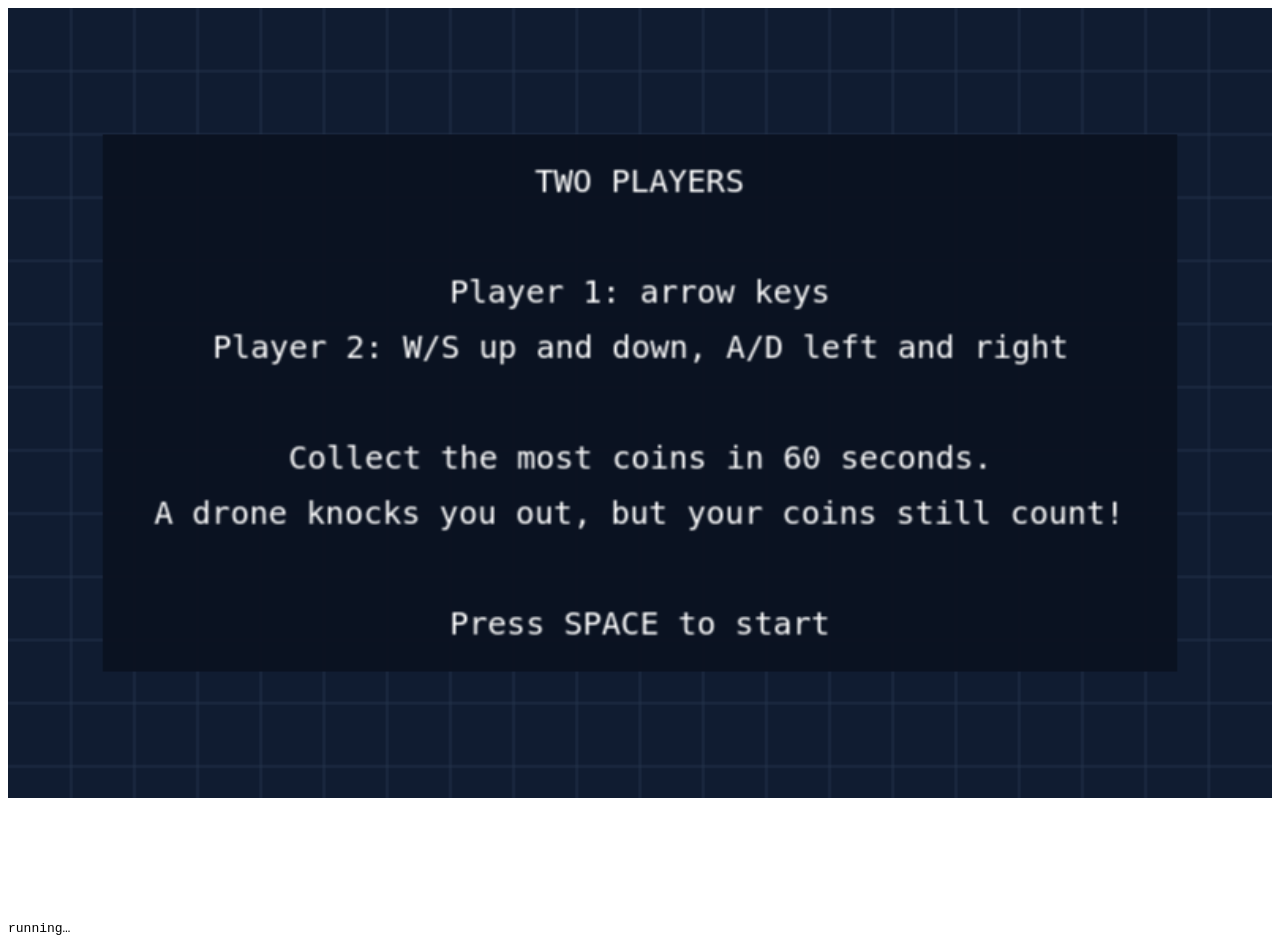
==== tests/game.test.html @ b7442d8b "Add two-player mode with a 60-second timer and tests Start menu offers single or two players. In two" ====
<!doctype html>
<html lang="en">
<head><meta charset="utf-8"><title>Coin Dash tests</title></head>
<body>
<div id="game"></div>
<pre id="results">running…</pre>
<script>
// Headless Chrome does not paint, so drive animation frames from timers instead.
window.requestAnimationFrame = callback => setTimeout(() => callback(performance.now()), 16);
window.cancelAnimationFrame = id => clearTimeout(id);
</script>
<script src="../vendor/phaser-3.90.0.min.js"></script>
<script src="../settings.js"></script><script src="../game.js"></script>
<script>
/* global COIN_DASH */
// Drives the real game through its scenes and checks the menu and two-player rules.
const game = window.coinDashGame;
const results = [];
const frames = (n = 3) => new Promise(done => {
  const step = () => (n-- <= 0 ? done() : requestAnimationFrame(step));
  requestAnimationFrame(step);
});
const press = async (key, code, keyCode) => {
  for (const type of ['keydown', 'keyup']) {
    const event = new KeyboardEvent(type, { key, code, bubbles: true });
    Object.defineProperty(event, 'keyCode', { get: () => keyCode });
    Object.defineProperty(event, 'which', { get: () => keyCode });
    window.dispatchEvent(event);
    await frames(2);
  }
  await frames(3);
};
const scene = key => game.scene.getScene(key);
const texts = s => s.children.list.filter(o => o.type === 'Text').map(o => o.text).join('\n');
const check = (name, ok, detail = '') => results.push({ name, ok: Boolean(ok), detail });
// Park the drones in a corner so they only touch a player when a test says so.
const parkDrones = s => s.drones.getChildren().forEach(d => { d.body.stop(); d.body.reset(780, 480); });
const startTwoPlayer = async () => {
  scene('CoinDash').scene.start('CoinDash', { mode: 2 });
  await frames(4);
  const s = scene('CoinDash');
  parkDrones(s);
  return s;
};
const endRound = async s => { s.deadline = s.time.now - 1; await frames(3); };

async function run() {
  await frames(10);
  check('Game opens on the menu', game.scene.isActive('Menu') && !game.scene.isActive('CoinDash'));
  check('Menu offers single and two players',
    /Press 1 for single player/.test(texts(scene('Menu'))) && /Press 2 for two players/.test(texts(scene('Menu'))));

  await press('2', 'Digit2', 50);
  const help = texts(scene('Menu'));
  check('Pressing 2 shows the two-player instructions without starting', game.scene.isActive('Menu'));
  check('Instructions explain arrows for Player 1', /Player 1: arrow keys/.test(help), help);
  check('Instructions explain W/S up-down and A/D left-right for Player 2',
    /W\/S up and down, A\/D left and right/.test(help), help);
  check('Instructions mention the 60-second round', /60 seconds/.test(help), help);

  await press(' ', 'Space', 32);
  let s = scene('CoinDash');
  check('Space starts a two-player round', game.scene.isActive('CoinDash') && s.mode === 2);
  check('Two-player round has two players', s.players.length === 2);
  check('Two-player round lasts 60 seconds',
    Math.abs((s.deadline - s.time.now) / 1000 - 60) < 1, `${(s.deadline - s.time.now) / 1000}s`);
  parkDrones(s);

  const [p1, p2] = s.players;
  s.cursors.right.isDown = true; await frames(2);
  check('Arrow keys move Player 1 only', p1.sprite.body.velocity.x > 0 && p2.sprite.body.velocity.x === 0);
  s.cursors.right.isDown = false;
  s.keys.D.isDown = true; await frames(2);
  check('D moves Player 2 only', p2.sprite.body.velocity.x > 0 && p1.sprite.body.velocity.x === 0);
  s.keys.D.isDown = false;
  s.keys.S.isDown = true; await frames(2);
  check('S moves Player 2 down', p2.sprite.body.velocity.y > 0 && p1.sprite.body.velocity.y === 0);
  s.keys.S.isDown = false; await frames(2);

  const drone = s.drones.getChildren()[0];
  drone.body.reset(p1.sprite.x, p1.sprite.y); await frames(3);
  check('A drone knocks Player 1 out', p1.out && !p1.sprite.visible && !p1.sprite.body.enable);
  check('The round keeps running after one player is caught', !s.finished);
  check('HUD marks the caught player as OUT', /P1: \d+ \(OUT\)/.test(s.hud.text), s.hud.text);
  parkDrones(s);

  const before = p2.score;
  s.coin.body.reset(p2.sprite.x, p2.sprite.y); s.coin.setPosition(p2.sprite.x, p2.sprite.y);
  await frames(3);
  check('Remaining player still collects coins', p2.score === before + 1, `${before} -> ${p2.score}`);
  s.keys.A.isDown = true; await frames(2);
  check('Remaining player can still move', p2.sprite.body.velocity.x < 0);
  s.keys.A.isDown = false;

  p1.score = 5; p2.score = 3; await endRound(s);
  check('Time up ends the round', s.finished);
  check('Higher score wins even if that player was caught',
    /Player 1 wins!/.test(texts(s)) && /P1: 5 coins · P2: 3 coins/.test(texts(s)), texts(s));

  s = await startTwoPlayer();
  s.players[0].score = 2; s.players[1].score = 7; await endRound(s);
  check('Player 2 wins with more coins', /Player 2 wins!/.test(texts(s)), texts(s));

  s = await startTwoPlayer();
  s.players[0].score = 4; s.players[1].score = 4; await endRound(s);
  check('Equal scores are a draw', /It's a draw!/.test(texts(s)) && !/wins!/.test(texts(s)), texts(s));

  s = await startTwoPlayer();
  s.players[1].score = 1;
  s.knockOut(s.players[0]); await frames(2);
  check('One knock-out does not end the round', !s.finished);
  s.knockOut(s.players[1]); await frames(2);
  check('Both players caught ends the round early',
    s.finished && /Both players were caught!/.test(texts(s)) && /Player 2 wins!/.test(texts(s)), texts(s));

  await press('r', 'KeyR', 82);
  s = scene('CoinDash');
  check('R restarts in two-player mode', s.mode === 2 && !s.finished && s.players.every(p => !p.out && p.score === 0));

  await press('m', 'KeyM', 77);
  check('M returns to the menu', game.scene.isActive('Menu') && !game.scene.isActive('CoinDash'));

  await press('1', 'Digit1', 49);
  s = scene('CoinDash');
  check('Pressing 1 starts single player', game.scene.isActive('CoinDash') && s.mode === 1 && s.players.length === 1);
  check('Single player round still lasts 45 seconds', Math.abs((s.deadline - s.time.now) / 1000 - 45) < 1);
  parkDrones(s);
  const solo = s.players[0];
  s.cursors.left.isDown = true; await frames(2);
  const arrowsWork = solo.sprite.body.velocity.x < 0;
  s.cursors.left.isDown = false; s.keys.W.isDown = true; await frames(2);
  check('Single player moves with both arrows and WASD', arrowsWork && solo.sprite.body.velocity.y < 0);
  s.keys.W.isDown = false; await frames(2);
  s.drones.getChildren()[0].body.reset(solo.sprite.x, solo.sprite.y); await frames(3);
  check('Single player round ends when a drone catches you',
    s.finished && /A drone caught you!/.test(texts(s)), texts(s));
}

run().catch(error => check('Test run crashed', false, String(error && error.stack || error))).finally(() => {
  const failed = results.filter(r => !r.ok).length;
  document.getElementById('results').textContent = results
    .map(r => `${r.ok ? 'PASS' : 'FAIL'} ${r.name}${r.ok || !r.detail ? '' : ` — ${r.detail.replace(/\n/g, ' | ')}`}`)
    .join('\n') + `\n\n${results.length - failed} passed, ${failed} failed`;
  document.title = failed ? 'FAILED' : 'PASSED';
});
</script>
</body>
</html>
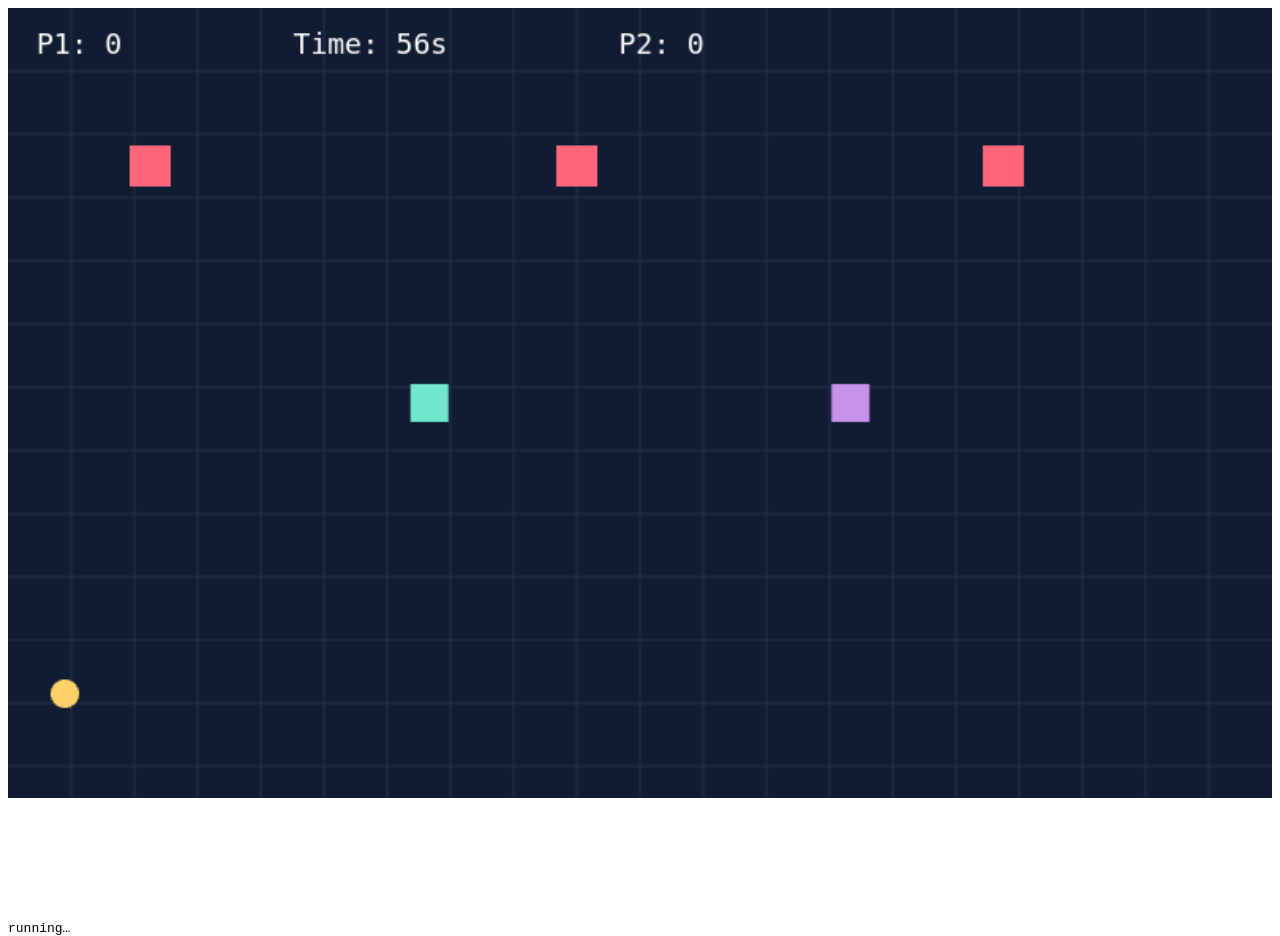
==== commit 6548d417: "Merge feature-2-players: two-player mode alongside the record score The all-time record stays a sing" ====
--- a/tests/game.test.html
+++ b/tests/game.test.html
@@ -45,6 +45,7 @@
 const endRound = async s => { s.deadline = s.time.now - 1; await frames(3); };
 
 async function run() {
+  localStorage.removeItem(COIN_DASH.highScoreKey);
   await frames(10);
   check('Game opens on the menu', game.scene.isActive('Menu') && !game.scene.isActive('CoinDash'));
   check('Menu offers single and two players',
@@ -88,6 +89,8 @@
   s.coin.body.reset(p2.sprite.x, p2.sprite.y); s.coin.setPosition(p2.sprite.x, p2.sprite.y);
   await frames(3);
   check('Remaining player still collects coins', p2.score === before + 1, `${before} -> ${p2.score}`);
+  check('Two-player coins do not change the single-player record',
+    localStorage.getItem(COIN_DASH.highScoreKey) === null);
   s.keys.A.isDown = true; await frames(2);
   check('Remaining player can still move', p2.sprite.body.velocity.x < 0);
   s.keys.A.isDown = false;
@@ -131,6 +134,10 @@
   s.cursors.left.isDown = false; s.keys.W.isDown = true; await frames(2);
   check('Single player moves with both arrows and WASD', arrowsWork && solo.sprite.body.velocity.y < 0);
   s.keys.W.isDown = false; await frames(2);
+  s.coin.body.reset(solo.sprite.x, solo.sprite.y); s.coin.setPosition(solo.sprite.x, solo.sprite.y);
+  await frames(3);
+  check('Single player coins set the record',
+    localStorage.getItem(COIN_DASH.highScoreKey) === '1' && /Record: 1/.test(s.hud.text), s.hud.text);
   s.drones.getChildren()[0].body.reset(solo.sprite.x, solo.sprite.y); await frames(3);
   check('Single player round ends when a drone catches you',
     s.finished && /A drone caught you!/.test(texts(s)), texts(s));
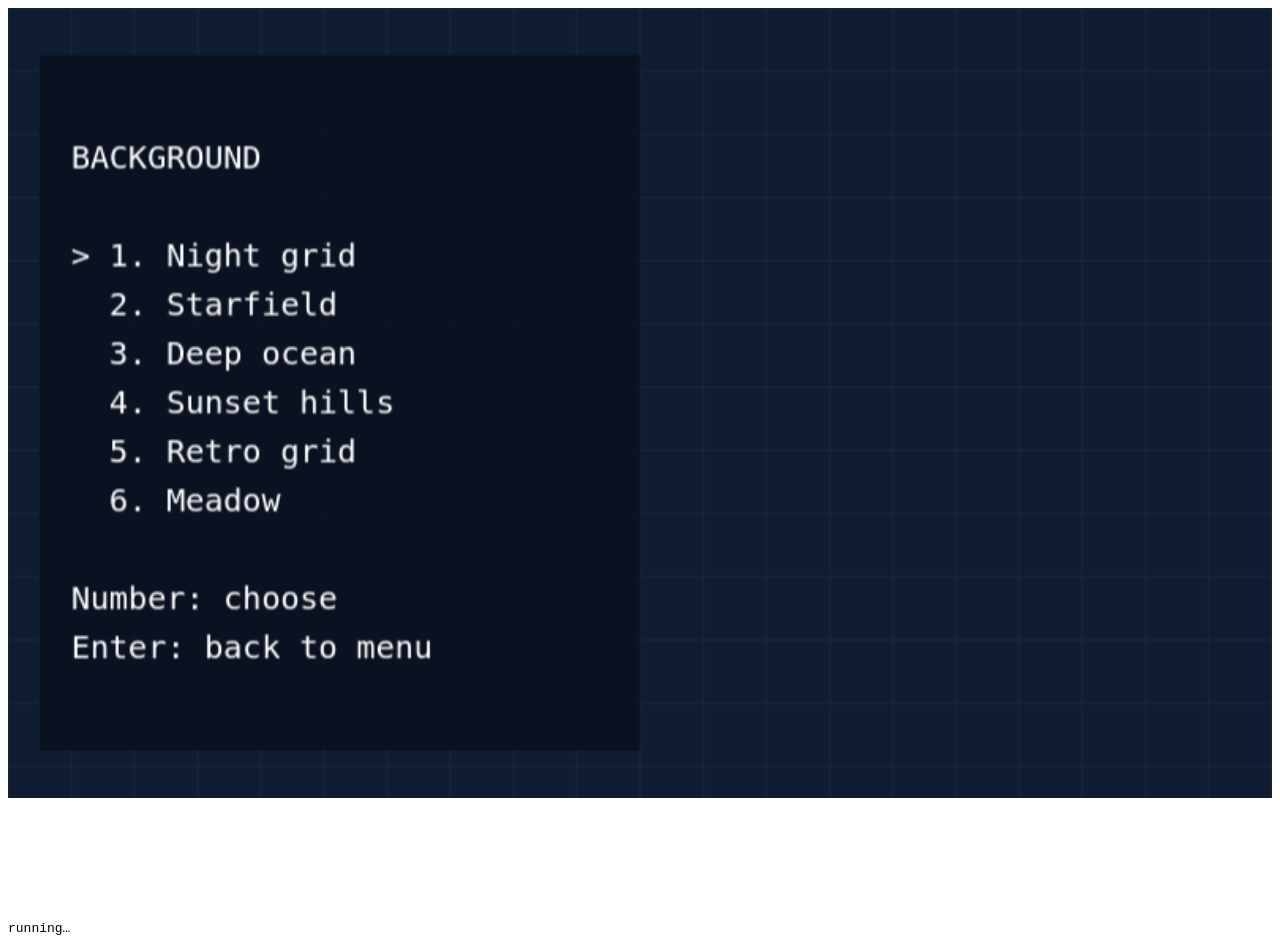
==== commit ab79cb51: "Add a background picker to the menu with six drawn backgrounds Press B on the menu to choose a backg" ====
--- a/tests/game.test.html
+++ b/tests/game.test.html
@@ -46,10 +46,25 @@
 
 async function run() {
   localStorage.removeItem(COIN_DASH.highScoreKey);
+  localStorage.removeItem(COIN_DASH.backgroundKey);
   await frames(10);
   check('Game opens on the menu', game.scene.isActive('Menu') && !game.scene.isActive('CoinDash'));
   check('Menu offers single and two players',
     /Press 1 for single player/.test(texts(scene('Menu'))) && /Press 2 for two players/.test(texts(scene('Menu'))));
+
+  check('Menu offers a background choice', /Press B to choose a background/.test(texts(scene('Menu'))));
+  check('Default background is the night grid', scene('Menu').background.name === 'grid');
+
+  await press('b', 'KeyB', 66);
+  const menu = scene('Menu');
+  check('B opens the background picker', menu.view === 'backgrounds' && menu.pickerText.visible
+    && /1\. Night grid/.test(menu.pickerText.text) && /6\. Meadow/.test(menu.pickerText.text), menu.pickerText.text);
+  await press('3', 'Digit3', 51);
+  check('A number picks a background and previews it', menu.background.name === 'ocean'
+    && localStorage.getItem(COIN_DASH.backgroundKey) === 'ocean' && game.scene.isActive('Menu'));
+  check('Picker marks the chosen background', /> 3\. Deep ocean/.test(menu.pickerText.text), menu.pickerText.text);
+  await press('Enter', 'Enter', 13);
+  check('Enter returns to the main menu', menu.view === 'main' && menu.text.visible && !menu.pickerText.visible);
 
   await press('2', 'Digit2', 50);
   const help = texts(scene('Menu'));
@@ -63,6 +78,7 @@
   let s = scene('CoinDash');
   check('Space starts a two-player round', game.scene.isActive('CoinDash') && s.mode === 2);
   check('Two-player round has two players', s.players.length === 2);
+  check('Round uses the chosen background', s.background.name === 'ocean', s.background.name);
   check('Two-player round lasts 60 seconds',
     Math.abs((s.deadline - s.time.now) / 1000 - 60) < 1, `${(s.deadline - s.time.now) / 1000}s`);
   parkDrones(s);
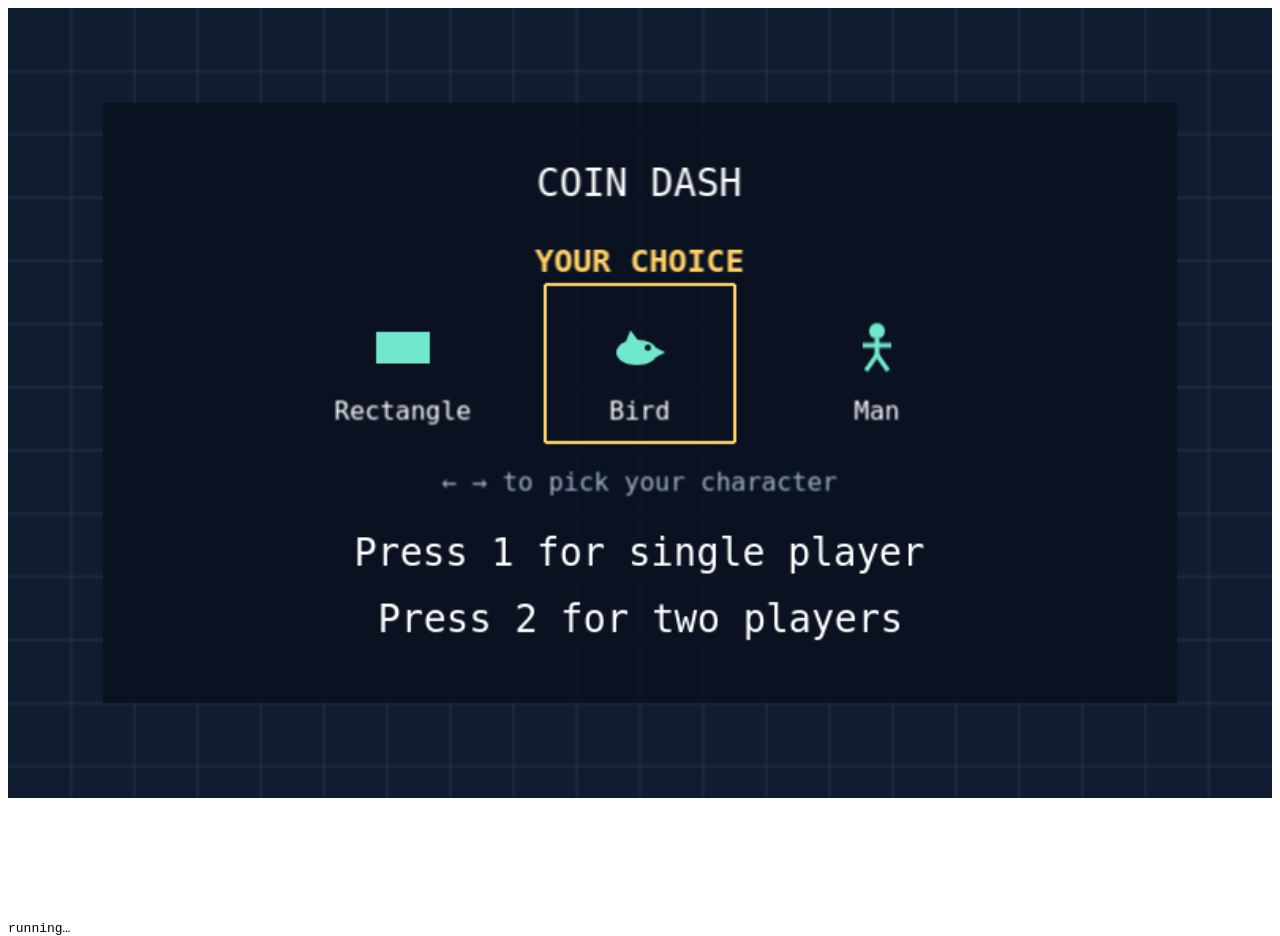
==== commit 8a476276: "Let the player pick a rectangle, bird or man character from the menu The menu gains a YOUR CHOICE se" ====
--- a/tests/game.test.html
+++ b/tests/game.test.html
@@ -46,27 +46,30 @@
 
 async function run() {
   localStorage.removeItem(COIN_DASH.highScoreKey);
-  localStorage.removeItem(COIN_DASH.backgroundKey);
   await frames(10);
   check('Game opens on the menu', game.scene.isActive('Menu') && !game.scene.isActive('CoinDash'));
   check('Menu offers single and two players',
     /Press 1 for single player/.test(texts(scene('Menu'))) && /Press 2 for two players/.test(texts(scene('Menu'))));
 
-  check('Menu offers a background choice', /Press B to choose a background/.test(texts(scene('Menu'))));
-  check('Default background is the night grid', scene('Menu').background.name === 'grid');
-
-  await press('b', 'KeyB', 66);
   const menu = scene('Menu');
-  check('B opens the background picker', menu.view === 'backgrounds' && menu.pickerText.visible
-    && /1\. Night grid/.test(menu.pickerText.text) && /6\. Meadow/.test(menu.pickerText.text), menu.pickerText.text);
-  await press('3', 'Digit3', 51);
-  check('A number picks a background and previews it', menu.background.name === 'ocean'
-    && localStorage.getItem(COIN_DASH.backgroundKey) === 'ocean' && game.scene.isActive('Menu'));
-  check('Picker marks the chosen background', /> 3\. Deep ocean/.test(menu.pickerText.text), menu.pickerText.text);
-  await press('Enter', 'Enter', 13);
-  check('Enter returns to the main menu', menu.view === 'main' && menu.text.visible && !menu.pickerText.visible);
+  check('Menu has a YOUR CHOICE section', /YOUR CHOICE/.test(texts(menu)));
+  check('Menu offers rectangle, bird and man',
+    ['Rectangle', 'Bird', 'Man'].every(label => texts(menu).includes(label)), texts(menu));
+  check('Rectangle is chosen by default', game.registry.get('avatar') === 'rectangle');
+  await press('ArrowRight', 'ArrowRight', 39);
+  check('Right arrow picks the bird', game.registry.get('avatar') === 'bird');
+  await press('ArrowRight', 'ArrowRight', 39);
+  check('Right arrow again picks the man', game.registry.get('avatar') === 'man');
+  await press('ArrowRight', 'ArrowRight', 39);
+  check('The choice wraps around to the rectangle', game.registry.get('avatar') === 'rectangle');
+  await press('ArrowLeft', 'ArrowLeft', 37);
+  check('Left arrow wraps back to the man', game.registry.get('avatar') === 'man');
+  await press('ArrowLeft', 'ArrowLeft', 37);
+  check('Left arrow picks the bird', game.registry.get('avatar') === 'bird');
 
   await press('2', 'Digit2', 50);
+  check('Arrow keys do not change the character on the instructions screen',
+    (await press('ArrowRight', 'ArrowRight', 39), game.registry.get('avatar') === 'bird'));
   const help = texts(scene('Menu'));
   check('Pressing 2 shows the two-player instructions without starting', game.scene.isActive('Menu'));
   check('Instructions explain arrows for Player 1', /Player 1: arrow keys/.test(help), help);
@@ -78,12 +81,15 @@
   let s = scene('CoinDash');
   check('Space starts a two-player round', game.scene.isActive('CoinDash') && s.mode === 2);
   check('Two-player round has two players', s.players.length === 2);
-  check('Round uses the chosen background', s.background.name === 'ocean', s.background.name);
   check('Two-player round lasts 60 seconds',
-    Math.abs((s.deadline - s.time.now) / 1000 - 60) < 1, `${(s.deadline - s.time.now) / 1000}s`);
+    Math.abs((s.deadline - s.time.now) / 1000 - 60) < 3, `${(s.deadline - s.time.now) / 1000}s`);
   parkDrones(s);
 
   const [p1, p2] = s.players;
+  check('Both players use the chosen character',
+    s.players.every(p => p.sprite.texture.key === 'avatar-bird'));
+  check('Players keep their own colours',
+    p1.sprite.tintTopLeft === COIN_DASH.colors.player && p2.sprite.tintTopLeft === COIN_DASH.colors.player2);
   s.cursors.right.isDown = true; await frames(2);
   check('Arrow keys move Player 1 only', p1.sprite.body.velocity.x > 0 && p2.sprite.body.velocity.x === 0);
   s.cursors.right.isDown = false;
@@ -138,13 +144,16 @@
 
   await press('m', 'KeyM', 77);
   check('M returns to the menu', game.scene.isActive('Menu') && !game.scene.isActive('CoinDash'));
+  check('The menu remembers the chosen character', game.registry.get('avatar') === 'bird');
+  await press('ArrowRight', 'ArrowRight', 39);
 
   await press('1', 'Digit1', 49);
   s = scene('CoinDash');
   check('Pressing 1 starts single player', game.scene.isActive('CoinDash') && s.mode === 1 && s.players.length === 1);
-  check('Single player round still lasts 45 seconds', Math.abs((s.deadline - s.time.now) / 1000 - 45) < 1);
+  check('Single player round still lasts 45 seconds', Math.abs((s.deadline - s.time.now) / 1000 - 45) < 3);
   parkDrones(s);
   const solo = s.players[0];
+  check('Single player uses the newly chosen man', solo.sprite.texture.key === 'avatar-man');
   s.cursors.left.isDown = true; await frames(2);
   const arrowsWork = solo.sprite.body.velocity.x < 0;
   s.cursors.left.isDown = false; s.keys.W.isDown = true; await frames(2);
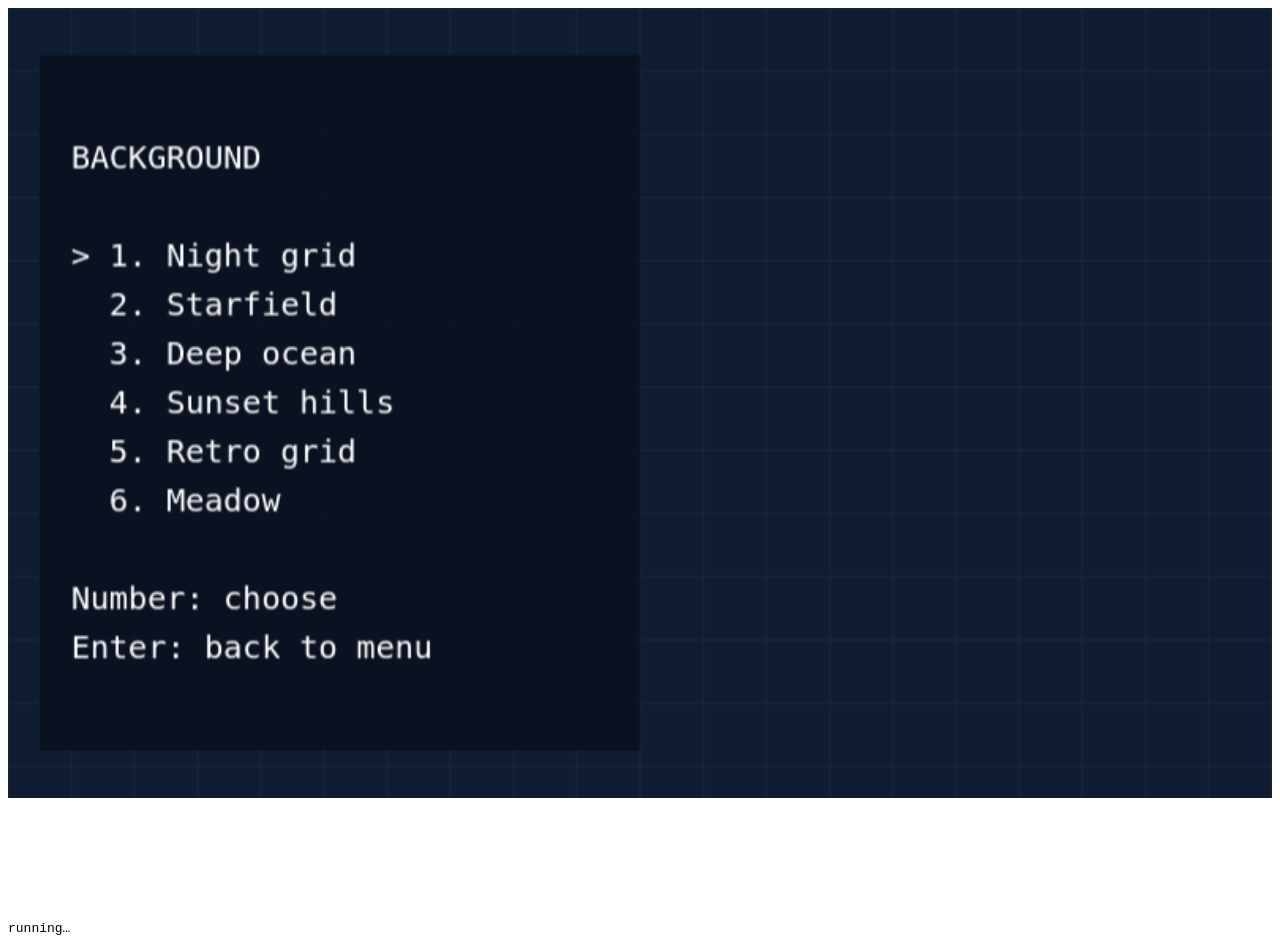
==== commit 79147066: "Merge grafic: pick a rectangle, bird or man character alongside the background picker The character " ====
--- a/tests/game.test.html
+++ b/tests/game.test.html
@@ -46,12 +46,27 @@
 
 async function run() {
   localStorage.removeItem(COIN_DASH.highScoreKey);
+  localStorage.removeItem(COIN_DASH.backgroundKey);
   await frames(10);
   check('Game opens on the menu', game.scene.isActive('Menu') && !game.scene.isActive('CoinDash'));
   check('Menu offers single and two players',
     /Press 1 for single player/.test(texts(scene('Menu'))) && /Press 2 for two players/.test(texts(scene('Menu'))));
 
+  check('Menu offers a background choice', /Press B to choose a background/.test(texts(scene('Menu'))));
+  check('Default background is the night grid', scene('Menu').background.name === 'grid');
+
+  await press('b', 'KeyB', 66);
   const menu = scene('Menu');
+  check('B opens the background picker', menu.view === 'backgrounds' && menu.pickerText.visible
+    && /1\. Night grid/.test(menu.pickerText.text) && /6\. Meadow/.test(menu.pickerText.text), menu.pickerText.text);
+  await press('3', 'Digit3', 51);
+  check('A number picks a background and previews it', menu.background.name === 'ocean'
+    && localStorage.getItem(COIN_DASH.backgroundKey) === 'ocean' && game.scene.isActive('Menu'));
+  check('Picker marks the chosen background', /> 3\. Deep ocean/.test(menu.pickerText.text), menu.pickerText.text);
+  await press('Enter', 'Enter', 13);
+  check('Enter returns to the main menu', menu.view === 'main' && menu.text.visible && !menu.pickerText.visible);
+  check('Background picker hides the character choice', (await press('b', 'KeyB', 66),
+    menu.choice.every(o => !o.visible)) && (await press('Enter', 'Enter', 13), menu.choice.every(o => o.visible)));
   check('Menu has a YOUR CHOICE section', /YOUR CHOICE/.test(texts(menu)));
   check('Menu offers rectangle, bird and man',
     ['Rectangle', 'Bird', 'Man'].every(label => texts(menu).includes(label)), texts(menu));
@@ -67,6 +82,7 @@
   await press('ArrowLeft', 'ArrowLeft', 37);
   check('Left arrow picks the bird', game.registry.get('avatar') === 'bird');
 
+
   await press('2', 'Digit2', 50);
   check('Arrow keys do not change the character on the instructions screen',
     (await press('ArrowRight', 'ArrowRight', 39), game.registry.get('avatar') === 'bird'));
@@ -81,8 +97,9 @@
   let s = scene('CoinDash');
   check('Space starts a two-player round', game.scene.isActive('CoinDash') && s.mode === 2);
   check('Two-player round has two players', s.players.length === 2);
+  check('Round uses the chosen background', s.background.name === 'ocean', s.background.name);
   check('Two-player round lasts 60 seconds',
-    Math.abs((s.deadline - s.time.now) / 1000 - 60) < 3, `${(s.deadline - s.time.now) / 1000}s`);
+    Math.abs((s.deadline - s.time.now) / 1000 - 60) < 1, `${(s.deadline - s.time.now) / 1000}s`);
   parkDrones(s);
 
   const [p1, p2] = s.players;
@@ -150,7 +167,7 @@
   await press('1', 'Digit1', 49);
   s = scene('CoinDash');
   check('Pressing 1 starts single player', game.scene.isActive('CoinDash') && s.mode === 1 && s.players.length === 1);
-  check('Single player round still lasts 45 seconds', Math.abs((s.deadline - s.time.now) / 1000 - 45) < 3);
+  check('Single player round still lasts 45 seconds', Math.abs((s.deadline - s.time.now) / 1000 - 45) < 1);
   parkDrones(s);
   const solo = s.players[0];
   check('Single player uses the newly chosen man', solo.sprite.texture.key === 'avatar-man');
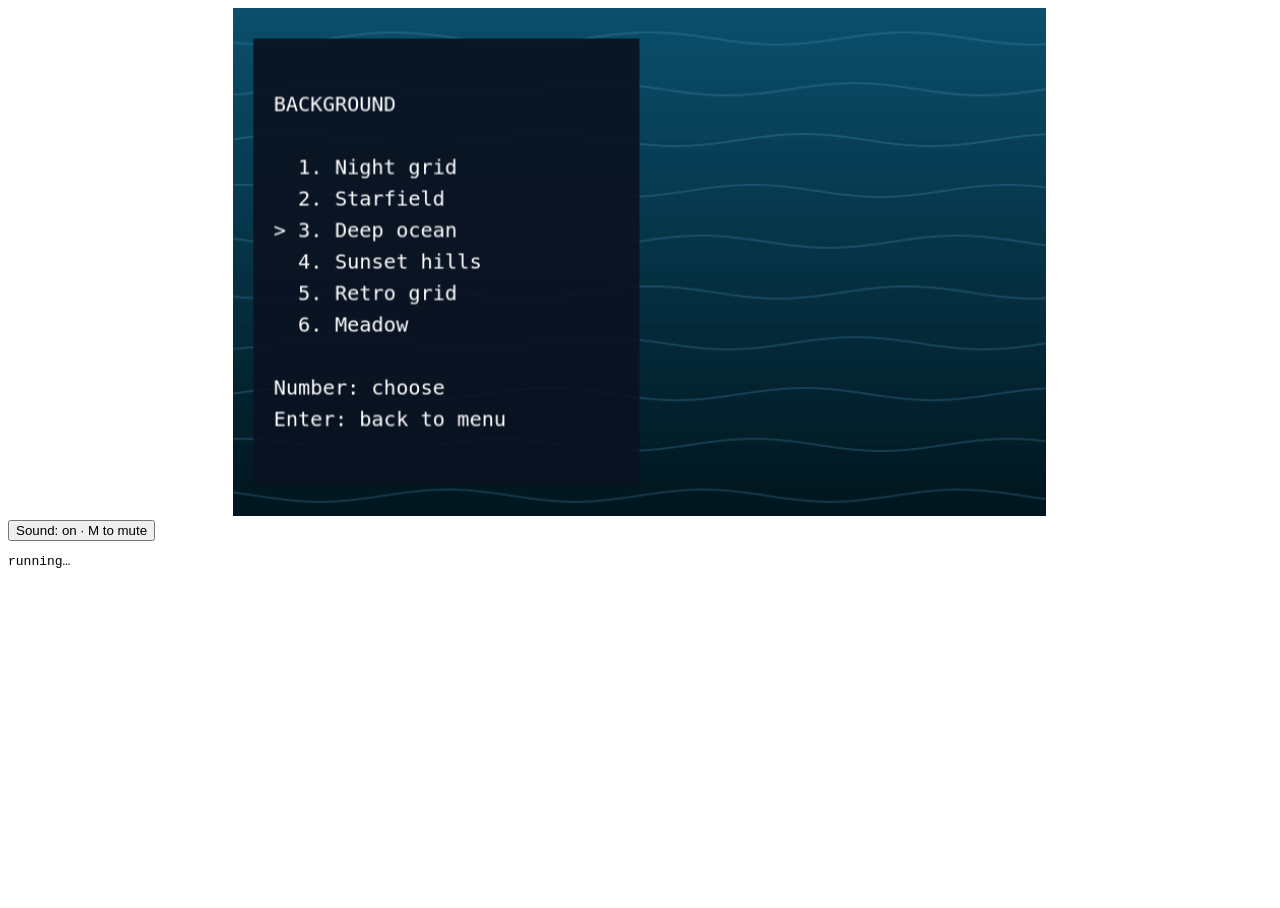
==== commit b43d39f1: "Merge partner features with pause sounds and neon style # Conflicts: #	game.js #	index.html #	settin" ====
--- a/tests/game.test.html
+++ b/tests/game.test.html
@@ -2,7 +2,7 @@
 <html lang="en">
 <head><meta charset="utf-8"><title>Coin Dash tests</title></head>
 <body>
-<div id="game"></div>
+<main><div id="game"></div></main>
 <pre id="results">running…</pre>
 <script>
 // Headless Chrome does not paint, so drive animation frames from timers instead.
@@ -10,6 +10,7 @@
 window.cancelAnimationFrame = id => clearTimeout(id);
 </script>
 <script src="../vendor/phaser-3.90.0.min.js"></script>
+<script src="../sounds.js"></script>
 <script src="../settings.js"></script><script src="../game.js"></script>
 <script>
 /* global COIN_DASH */
@@ -25,7 +26,7 @@
     const event = new KeyboardEvent(type, { key, code, bubbles: true });
     Object.defineProperty(event, 'keyCode', { get: () => keyCode });
     Object.defineProperty(event, 'which', { get: () => keyCode });
-    window.dispatchEvent(event);
+    document.dispatchEvent(event);
     await frames(2);
   }
   await frames(3);
@@ -102,6 +103,21 @@
     Math.abs((s.deadline - s.time.now) / 1000 - 60) < 1, `${(s.deadline - s.time.now) / 1000}s`);
   parkDrones(s);
 
+  const deadlineBeforePause = s.deadline;
+  await press('p', 'KeyP', 80);
+  check('P pauses physics and shows overlay', s.paused && s.physics.world.isPaused && s.pauseOverlay.visible);
+  const remaining = s.deadline - s.pausedAt;
+  await frames(20);
+  check('Paused round stays active', !s.finished && s.paused);
+  await press('Escape', 'Escape', 27);
+  check('Escape resumes and preserves remaining time', !s.paused && !s.physics.world.isPaused
+    && s.deadline > deadlineBeforePause && Math.abs((s.deadline - s.time.now) - remaining) < 500);
+  const soundButton = document.querySelector('.sound-toggle');
+  await press('m', 'KeyM', 77);
+  check('M mutes without leaving the game', soundButton.getAttribute('aria-pressed') === 'true' && game.scene.isActive('CoinDash'));
+  soundButton.click();
+  check('Sound button unmutes', soundButton.getAttribute('aria-pressed') === 'false');
+
   const [p1, p2] = s.players;
   check('Both players use the chosen character',
     s.players.every(p => p.sprite.texture.key === 'avatar-bird'));
@@ -159,8 +175,8 @@
   s = scene('CoinDash');
   check('R restarts in two-player mode', s.mode === 2 && !s.finished && s.players.every(p => !p.out && p.score === 0));
 
-  await press('m', 'KeyM', 77);
-  check('M returns to the menu', game.scene.isActive('Menu') && !game.scene.isActive('CoinDash'));
+  await press('n', 'KeyN', 78);
+  check('N returns to the menu', game.scene.isActive('Menu') && !game.scene.isActive('CoinDash'));
   check('The menu remembers the chosen character', game.registry.get('avatar') === 'bird');
   await press('ArrowRight', 'ArrowRight', 39);
 
